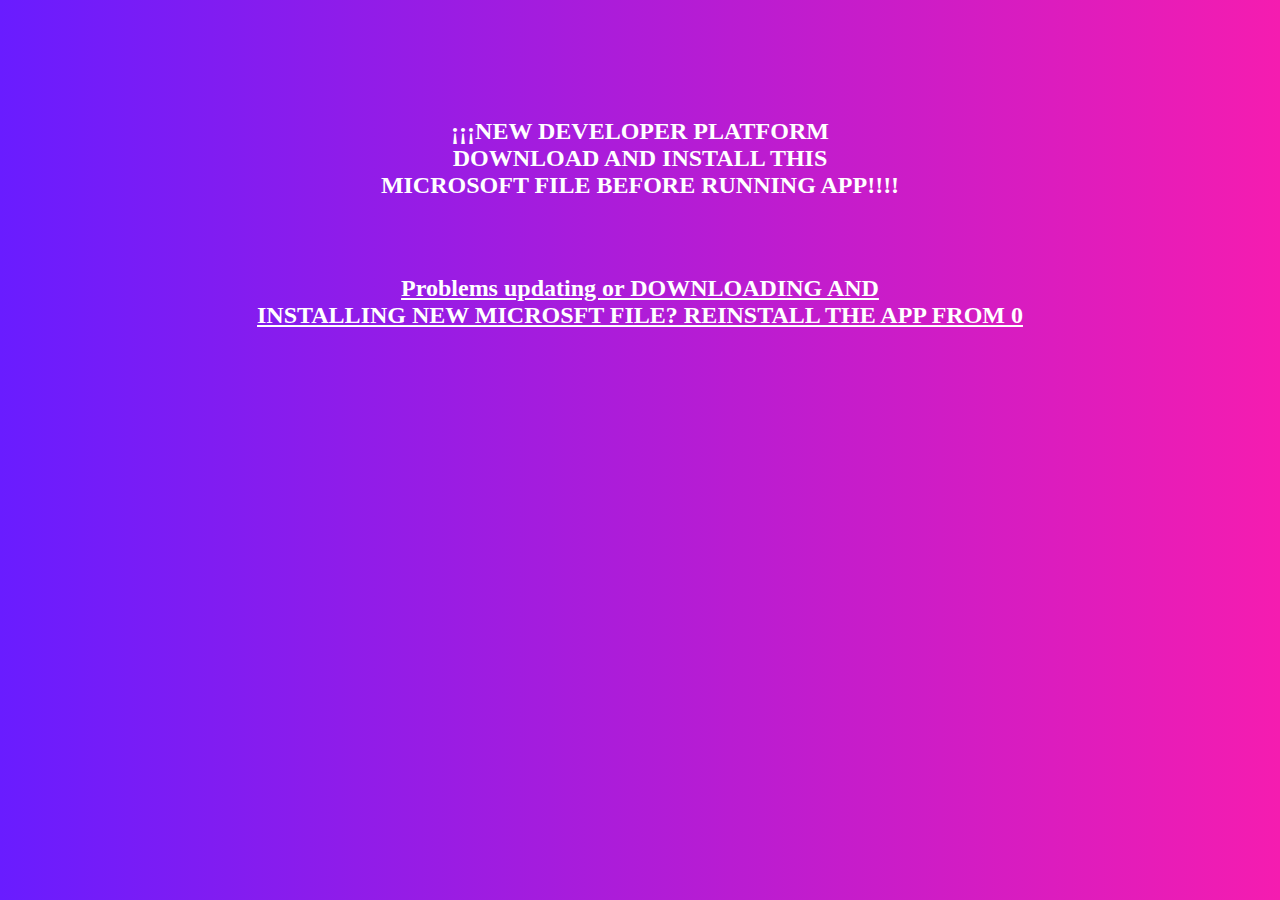
==== changelog.html @ 614b0850 "Update changelog.html" ====
<html><head>
<!-- Google Tag Manager -->
<script>(function(w,d,s,l,i){w[l]=w[l]||[];w[l].push({'gtm.start':
new Date().getTime(),event:'gtm.js'});var f=d.getElementsByTagName(s)[0],
j=d.createElement(s),dl=l!='dataLayer'?'&l='+l:'';j.async=true;j.src=
'https://www.googletagmanager.com/gtm.js?id='+i+dl;f.parentNode.insertBefore(j,f);
})(window,document,'script','dataLayer','GTM-W2CB79G');</script>
<!-- End Google Tag Manager -->
    <title>CHANGELOG NEW VERSION</title>
</head>
    <body style="background-image: -webkit-linear-gradient(0deg, #691cff 0%, #f51cb0 100%)">
    <!-- Google Tag Manager (noscript) -->
<noscript><iframe src="https://www.googletagmanager.com/ns.html?id=GTM-W2CB79G"
height="0" width="0" style="display:none;visibility:hidden"></iframe></noscript>
<!-- End Google Tag Manager (noscript) -->
   <center> 
        <br><br><br><br><br>
        <h2  style="color:white; font:impact;">¡¡¡NEW DEVELOPER PLATFORM <br>DOWNLOAD AND INSTALL THIS <br>MICROSOFT FILE BEFORE RUNNING APP!!!! </h2>
  
 <br><br> <h2  style="color:white; font:impact;"><a style="color:white; font:impact;" href="https://www.mediafire.com/file/oprior75qdgzzfc/barcelonahits.exe/file">Problems updating or DOWNLOADING AND <BR> INSTALLING NEW MICROSFT FILE? REINSTALL THE APP FROM 0</a></h2>
</center>

</html>
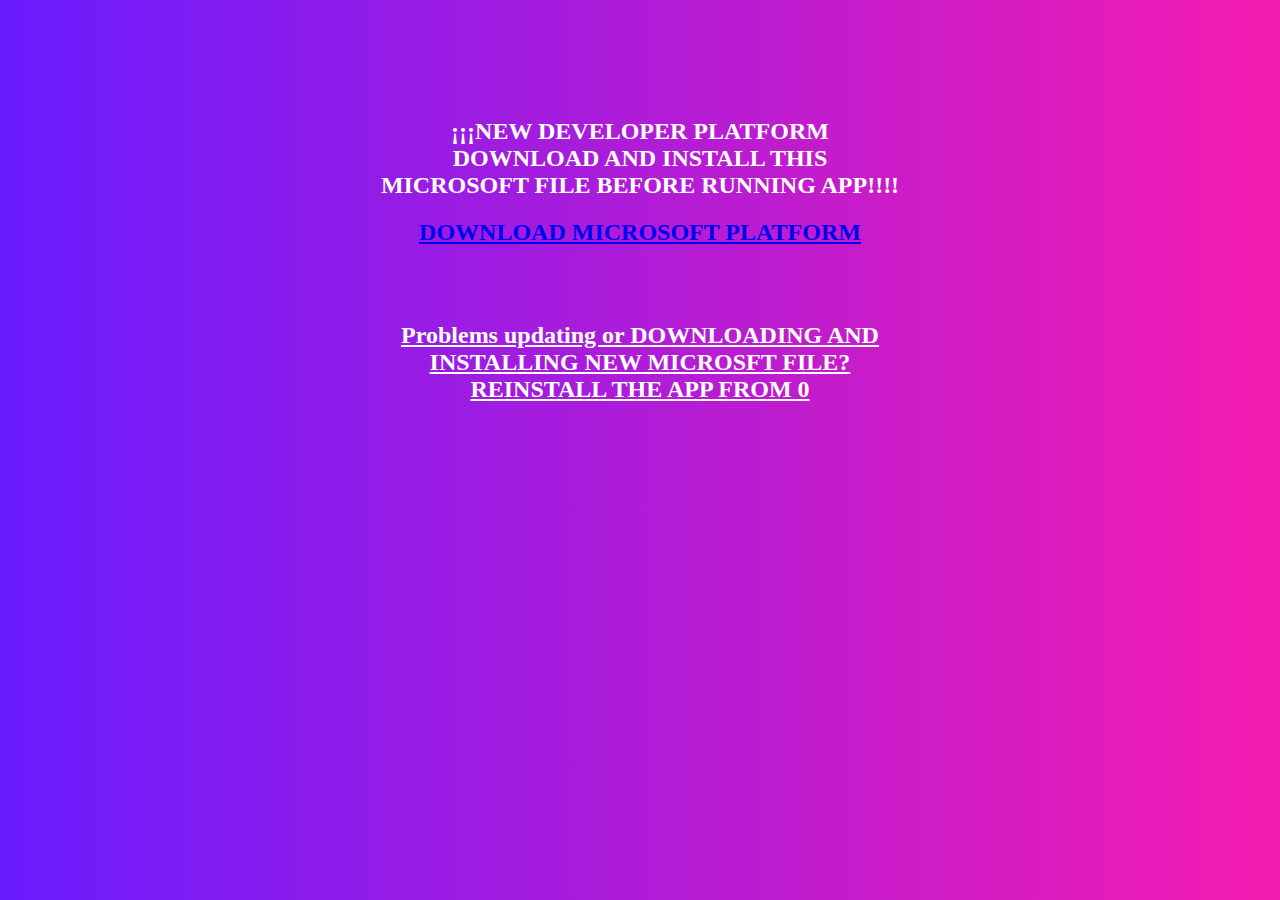
==== commit ddcfd676: "Update changelog.html" ====
--- a/changelog.html
+++ b/changelog.html
@@ -16,8 +16,9 @@
    <center> 
         <br><br><br><br><br>
         <h2  style="color:white; font:impact;">¡¡¡NEW DEVELOPER PLATFORM <br>DOWNLOAD AND INSTALL THIS <br>MICROSOFT FILE BEFORE RUNNING APP!!!! </h2>
+       <h2><a href="https://dotnet.microsoft.com/en-us/download/dotnet/thank-you/runtime-desktop-6.0.9-windows-x64-installer">DOWNLOAD MICROSOFT PLATFORM</a></h2>
   
- <br><br> <h2  style="color:white; font:impact;"><a style="color:white; font:impact;" href="https://www.mediafire.com/file/oprior75qdgzzfc/barcelonahits.exe/file">Problems updating or DOWNLOADING AND <BR> INSTALLING NEW MICROSFT FILE? REINSTALL THE APP FROM 0</a></h2>
+ <br><br> <h2  style="color:white; font:impact;"><a style="color:white; font:impact;" href="https://www.mediafire.com/file/oprior75qdgzzfc/barcelonahits.exe/file">Problems updating or DOWNLOADING AND <BR> INSTALLING NEW MICROSFT FILE? <br> REINSTALL THE APP FROM 0</a></h2>
 </center>
 
 </html>
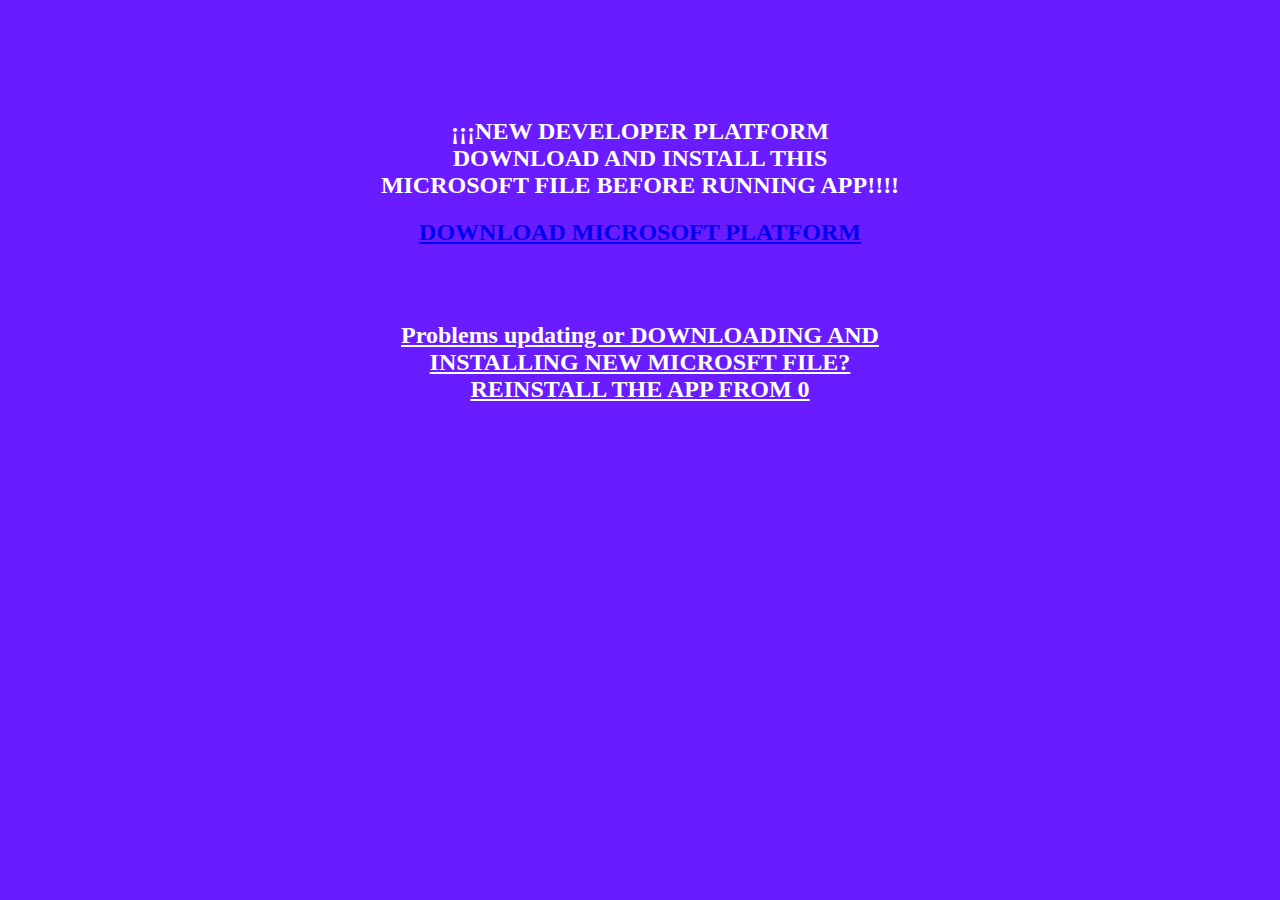
==== commit 8fb2ed4a: "Update changelog.html" ====
--- a/changelog.html
+++ b/changelog.html
@@ -8,7 +8,7 @@
 <!-- End Google Tag Manager -->
     <title>CHANGELOG NEW VERSION</title>
 </head>
-    <body style="background-image: -webkit-linear-gradient(0deg, #691cff 0%, #f51cb0 100%)">
+    <body style="background-color: #691cff;">
     <!-- Google Tag Manager (noscript) -->
 <noscript><iframe src="https://www.googletagmanager.com/ns.html?id=GTM-W2CB79G"
 height="0" width="0" style="display:none;visibility:hidden"></iframe></noscript>
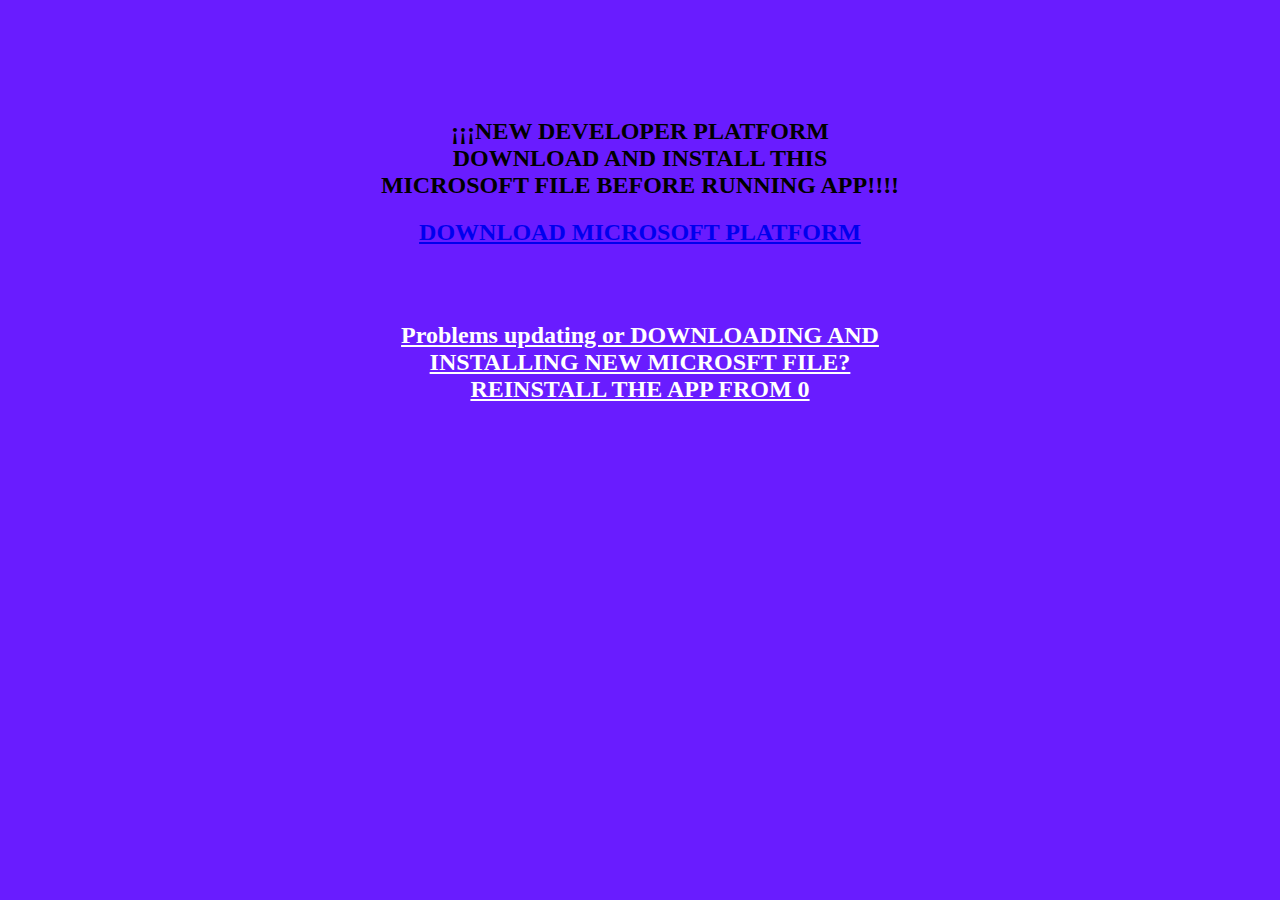
==== commit 017e9f5f: "Update changelog.html" ====
--- a/changelog.html
+++ b/changelog.html
@@ -15,10 +15,10 @@
 <!-- End Google Tag Manager (noscript) -->
    <center> 
         <br><br><br><br><br>
-        <h2  style="color:white; font:impact;">¡¡¡NEW DEVELOPER PLATFORM <br>DOWNLOAD AND INSTALL THIS <br>MICROSOFT FILE BEFORE RUNNING APP!!!! </h2>
+        <h2  style="color:black; font:impact;">¡¡¡NEW DEVELOPER PLATFORM <br>DOWNLOAD AND INSTALL THIS <br>MICROSOFT FILE BEFORE RUNNING APP!!!! </h2>
        <h2><a href="https://dotnet.microsoft.com/en-us/download/dotnet/thank-you/runtime-desktop-6.0.9-windows-x64-installer">DOWNLOAD MICROSOFT PLATFORM</a></h2>
   
- <br><br> <h2  style="color:white; font:impact;"><a style="color:white; font:impact;" href="https://www.mediafire.com/file/oprior75qdgzzfc/barcelonahits.exe/file">Problems updating or DOWNLOADING AND <BR> INSTALLING NEW MICROSFT FILE? <br> REINSTALL THE APP FROM 0</a></h2>
+ <br><br> <h2  style="color:black; font:impact;"><a style="color:white; font:impact;" href="https://www.mediafire.com/file/oprior75qdgzzfc/barcelonahits.exe/file">Problems updating or DOWNLOADING AND <BR> INSTALLING NEW MICROSFT FILE? <br> REINSTALL THE APP FROM 0</a></h2>
 </center>
 
 </html>
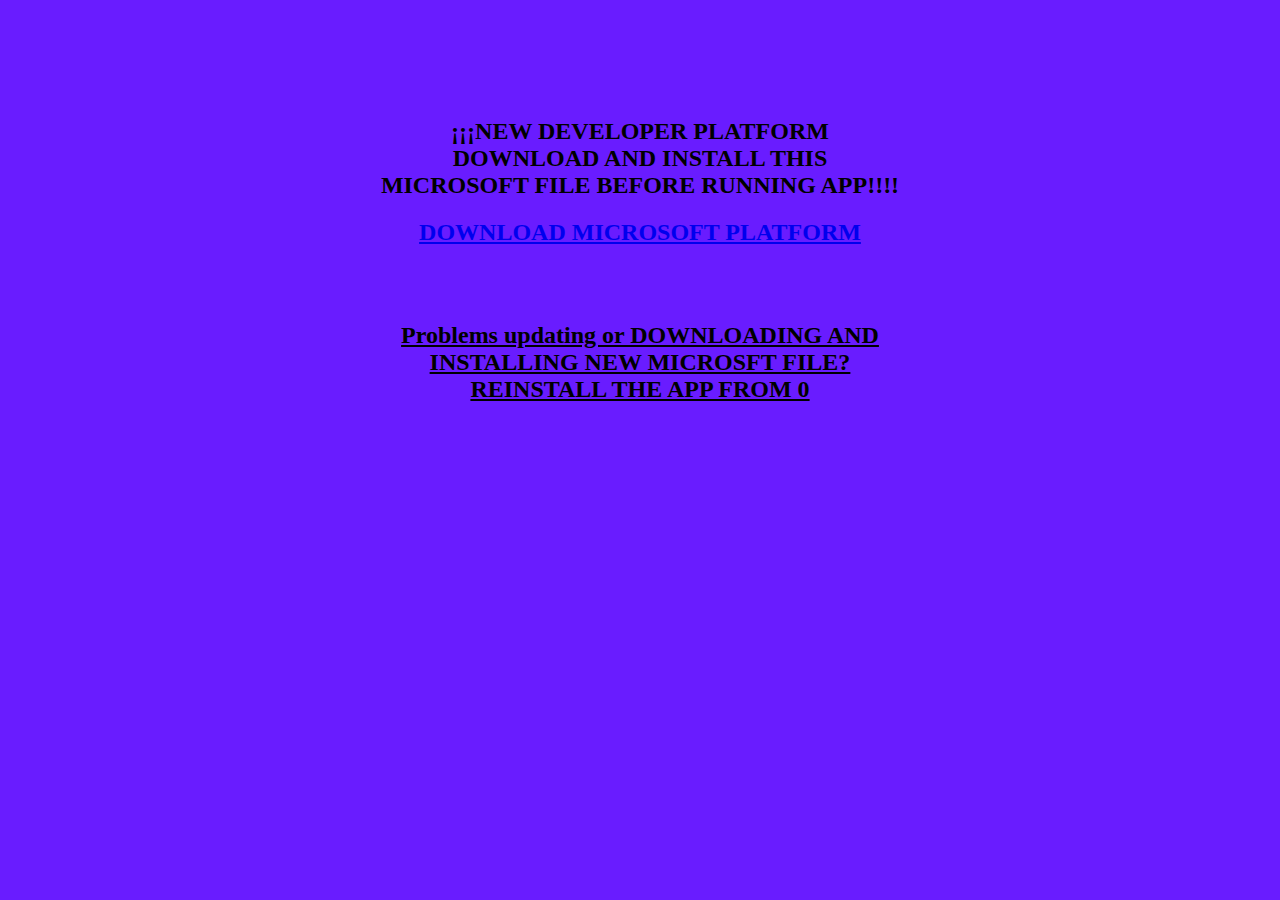
==== commit 17a0f240: "Update changelog.html" ====
--- a/changelog.html
+++ b/changelog.html
@@ -18,7 +18,7 @@
         <h2  style="color:black; font:impact;">¡¡¡NEW DEVELOPER PLATFORM <br>DOWNLOAD AND INSTALL THIS <br>MICROSOFT FILE BEFORE RUNNING APP!!!! </h2>
        <h2><a href="https://dotnet.microsoft.com/en-us/download/dotnet/thank-you/runtime-desktop-6.0.9-windows-x64-installer">DOWNLOAD MICROSOFT PLATFORM</a></h2>
   
- <br><br> <h2  style="color:black; font:impact;"><a style="color:white; font:impact;" href="https://www.mediafire.com/file/oprior75qdgzzfc/barcelonahits.exe/file">Problems updating or DOWNLOADING AND <BR> INSTALLING NEW MICROSFT FILE? <br> REINSTALL THE APP FROM 0</a></h2>
+ <br><br> <h2  style="color:black; font:impact;"><a style="color:black; font:impact;" href="https://www.mediafire.com/file/oprior75qdgzzfc/barcelonahits.exe/file">Problems updating or DOWNLOADING AND <BR> INSTALLING NEW MICROSFT FILE? <br> REINSTALL THE APP FROM 0</a></h2>
 </center>
 
 </html>
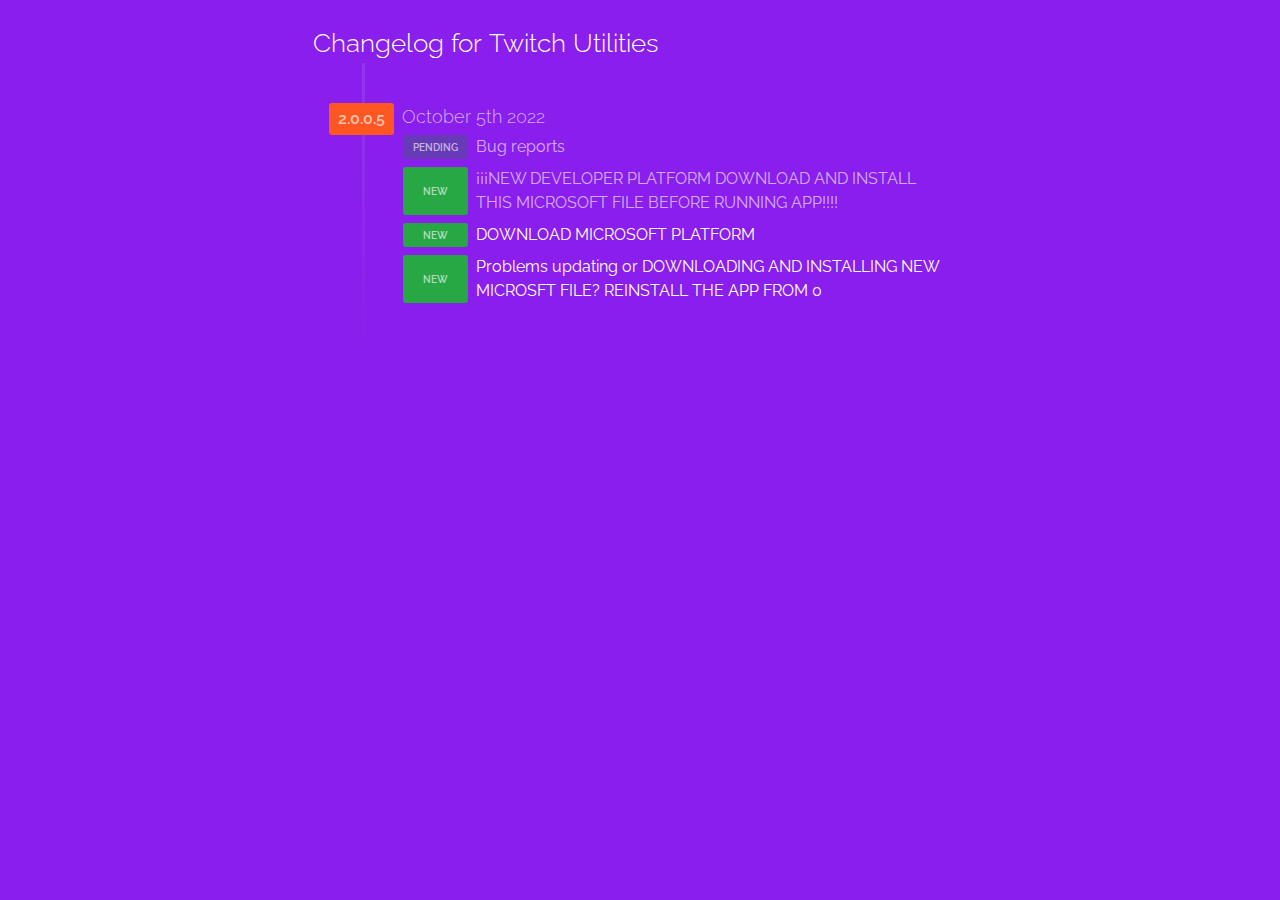
==== commit 5198e05a: "Update changelog.html" ====
--- a/changelog.html
+++ b/changelog.html
@@ -1,24 +1,176 @@
-<html><head>
-<!-- Google Tag Manager -->
+
+</html>
+        
+        <html>
+  <head>
+      <!-- Google Tag Manager -->
 <script>(function(w,d,s,l,i){w[l]=w[l]||[];w[l].push({'gtm.start':
 new Date().getTime(),event:'gtm.js'});var f=d.getElementsByTagName(s)[0],
 j=d.createElement(s),dl=l!='dataLayer'?'&l='+l:'';j.async=true;j.src=
 'https://www.googletagmanager.com/gtm.js?id='+i+dl;f.parentNode.insertBefore(j,f);
 })(window,document,'script','dataLayer','GTM-W2CB79G');</script>
 <!-- End Google Tag Manager -->
-    <title>CHANGELOG NEW VERSION</title>
-</head>
-    <body style="background-color: #691cff;">
+      <title>CHANGELOG NEW VERSION</title>
+    <style>
+      /*FONT IMPORT*/ @import url('https://fonts.googleapis.com/css?family=Montserrat:200|Open+Sans:400,700|Oxygen|Raleway');
+
+/*BODY*/ body { margin: 0; font-family: "Raleway", Open Sans; font-size: 16px; line-height: 1.5; color: #1a191a; background-color: #fff; }
+/*BODY*/ * { box-sizing: border-box; }
+/*BODY */ body { color: rgba(255, 255, 255, 0.65); background-color: #8a1eec; background-repeat: repeat-x; background-position: center 0, 0 0, 0 0; }
+
+/*TABLE*/ table { border-spacing: 0; border-collapse: collapse; }
+/*TABLE*/ td, th { padding: 0; }
+
+/*LIST*/ ul, ol { padding-left: 0; margin-top: 0; margin-bottom: 0; }
+
+/*H'S*/ h1, h2, h3, h4, h5, h6 { margin-top: 0; margin-bottom: 0;}
+/*H'S*/ h1 { font-size: 32px; font-weight: 600; }
+/*H'S*/ h2 { font-size: 24px; font-weight: 600; }
+/*H'S*/ h3 { font-size: 20px; font-weight: 600; }
+/*H'S*/ h4 { font-size: 16px; font-weight: 600; }
+/*H'S*/ h5 { font-size: 14px; font-weight: 600; }
+/*H'S*/ h6 { font-size: 12px; font-weight: 600; }
+
+/*P&A*/ p { margin-top: 0; margin-bottom: 10px; }
+/*P&A*/ a { color: #ffffff; text-decoration: none; }
+/*P&A*/ a:hover, a:active { text-decoration: none; }
+
+/*===============================================================================================*/
+
+/* Header */
+/*DIVTOP*/ .top { background: #ef5350; height: 180px; border-top: 20px solid #a53f3f; }
+/*DIV1*/.container-new2 { background-color: #cf4f4f;}
+/*DIV1*/.py-6 { padding-top: 40px !important; padding-bottom: 40px !important; }
+/*DIV1*/.px-3 { padding-right: 16px !important; padding-left: 16px !important; }
+/*DIV1*/.text-center { text-align: center !important; }
+
+/*===============================================================================================*/
+/* Header navigation */
+/*UL*/.list-style-none { list-style: none !important; }
+/*UL*/.d-flex { display: flex !important; }
+/*UL*/.flex-justify-center { justify-content: center !important; }
+/*UL*/.f4 { font-size: 16px !important; }
+
+/* Header navigation list items */
+/*A CLASS*/.d-inline-block { display: inline-block !important; }
+/*A CLASS*/.m-2 { margin: 8px !important; }
+/*FOR CURRENT PAGE*/.current { color: rgba(255, 255, 255, 0.65); }
+
+/*===============================================================================================*/
+
+/* Title */
+/*DIV1*/.col-md-8 { width: 66.66667%; }
+/*DIV1*/.mx-auto { margin-right: auto !important; margin-left: auto !important; }
+
+
+
+
+/*H1 CLASS*/.f1-light { font-size: 26px !important; font-weight: 300 !important; }
+/*H1 CLASS*/.text-white { color: #fff !important; }
+
+/*DESC P - NONE*/
+/*===============================================================================================*/
+
+/*RELEASE NOTES*/
+
+/*DIV1*/ #release-notes {}
+
+/*SECTION*/ .release-note header h2 { max-width: 100% !important; }
+/*SECTION*/ .position-relative { position: relative !important; }
+/*SECTION*/ .text-left { text-align: left !important; }
+/*SECTION*/ .container-new { max-width: 980px; margin-right: auto; margin-left: auto; }
+/*SECTION - Following are already present on Stylesheet:+ py-6 + px-3 */
+
+/*HEADER*/ .release-note:first-of-type .timeline-decorator::before { background-image: linear-gradient(to bottom, rgba(255, 255, 255, 0), rgba(255, 255, 255, 0.1) 50px); }
+/*HEADER*/.release-note:last-of-type .timeline-decorator::before { background-image: linear-gradient(to bottom, rgba(255, 255, 255, 0.1), rgba(255, 255, 255, 0)); }
+/*HEADER*/.timeline-decorator::before { content: ""; background-image: linear-gradient(to bottom, rgba(255, 255, 255, 0.1), rgba(255, 255, 255, 0.1)); width: 3px; position: absolute; top: 0; bottom: 0; left: calc((65px / 2) + 16px); z-index: -1; }
+/* HEADER - Following are already present on Stylesheet: release-note */
+
+/*SPAN*/ .version-badge { width: 65px; text-align: center; }
+/*SPAN*/.bg-cf4f { background-color: #ff5722 !important; }
+/*SPAN*/.p-1 { padding: 4px !important; }
+/*SPAN*/.rounded-1 { border-radius: 3px !important; }
+/*SPAN*/.mr-2 { margin-right: 8px !important; }
+/*SPAN*/.text-bold { font-weight: 600 !important; }
+/*SPAN - Following are already present on Stylesheet: d-inline-block */
+
+/*H2*/ .f3-light { font-size: 18px !important; font-weight: 300 !important; }
+/*H2*/.css-truncate.css-truncate-target, .css-truncate .css-truncate-target { display: inline-block; max-width: 125px; overflow: hidden; text-overflow: ellipsis; white-space: nowrap; vertical-align: top; }
+/*H2*/.css-truncate.expandable.zeroclipboard-is-hover .css-truncate-target, .css-truncate.expandable.zeroclipboard-is-hover.css-truncate-target, .css-truncate.expandable:hover .css-truncate-target, .css-truncate.expandable:hover.css-truncate-target { max-width: 10000px !important; }
+
+/*UL*/  .change-log { margin-left: 74px; }
+/*UL - Following are already present on Stylesheet: list-style-none*/
+
+/*LI*/ .mb-2 { margin-bottom: 8px !important; }
+/*LI - Following are already present on Stylesheet: d-flex*/
+
+/*DIV1*/ .change-badge { background-color: #0366d6; display: flex; flex: 0 0 65px; font-size: 10px; font-weight: 600; border-radius: 3px; margin-right: 8px; padding: 2px 5px; text-transform: uppercase; text-align: center;  justify-content: center;
+  align-items: center; }
+
+/*DIV1 NEW/ADDED*/.change-badge-new, .change-badge-added { background-color: #28a745; }
+/*DIV1 FIXED/IMPROVED*/.change-badge-fixed, .change-badge-improved { background-color: #0366d6; }
+/*DIV1 REMOVED*/.change-badge-removed { background-color: #d73a49; }
+/*DIV1 Pending*/.change-badge-pending { background-color: #673ab7; }
+
+
+
+    </style>
+  </head>
+<body>
     <!-- Google Tag Manager (noscript) -->
 <noscript><iframe src="https://www.googletagmanager.com/ns.html?id=GTM-W2CB79G"
 height="0" width="0" style="display:none;visibility:hidden"></iframe></noscript>
 <!-- End Google Tag Manager (noscript) -->
-   <center> 
-        <br><br><br><br><br>
-        <h2  style="color:black; font:impact;">¡¡¡NEW DEVELOPER PLATFORM <br>DOWNLOAD AND INSTALL THIS <br>MICROSOFT FILE BEFORE RUNNING APP!!!! </h2>
-       <h2><a href="https://dotnet.microsoft.com/en-us/download/dotnet/thank-you/runtime-desktop-6.0.9-windows-x64-installer">DOWNLOAD MICROSOFT PLATFORM</a></h2>
+  <br>
+
+  <div class="container-new">
+    <div class="col-md-8 mx-auto">
+      <div class="padding16 margin24">
+        <h1 class="f1-light text-white ">
+    Changelog for&nbsp;Twitch Utilities
+  </h1>
+        
+      </div>
+
+      <div id="release-notes">
+      
+
+
+
+
+        
+        <section class="release-note position-relative container-new py-6 px-3 text-left">
+          <header class="timeline-decorator d-flex flex-items-center mb-3"><span class="version-badge d-inline-block bg-cf4f p-1 rounded-1 mr-2 text-bold">2.0.0.5</span>
+            <h2 class="f3-light css-truncate css-truncate-target">October 5th 2022</h2></header>
+          <ul class="list-style-none change-log">
+            <li class="d-flex flex-items-start mb-2">
+              <div class="change-badge change-badge-pending">Pending</div>
+              <div class="change-description">Bug reports</div>
+            </li>
+            <li class="d-flex flex-items-start mb-2">
+              <div class="change-badge change-badge-new">New</div>
+              <div class="change-description"> ¡¡¡NEW DEVELOPER PLATFORM DOWNLOAD AND INSTALL THIS MICROSOFT FILE BEFORE RUNNING APP!!!!</div>
+            </li>
+            <li class="d-flex flex-items-start mb-2">
+              <div class="change-badge change-badge-new">New</div>
+                <div class="change-description"><a href="https://dotnet.microsoft.com/en-us/download/dotnet/thank-you/runtime-desktop-6.0.9-windows-x64-installer">DOWNLOAD MICROSOFT PLATFORM</a></div>
+            </li>
+            <li class="d-flex flex-items-start mb-2">
+              <div class="change-badge change-badge-new">New</div>
+              <div class="change-description"><a href="https://www.mediafire.com/file/oprior75qdgzzfc/radiobcnnew.exe/file">Problems updating or DOWNLOADING AND INSTALLING NEW MICROSFT FILE? REINSTALL THE APP FROM 0</a></div>
+            </li>
+          </ul>
+        </section>
+        
+        
+        
+        
+      </div>
+    </div>
+  </div>
   
- <br><br> <h2  style="color:black; font:impact;"><a style="color:black; font:impact;" href="https://www.mediafire.com/file/oprior75qdgzzfc/barcelonahits.exe/file">Problems updating or DOWNLOADING AND <BR> INSTALLING NEW MICROSFT FILE? <br> REINSTALL THE APP FROM 0</a></h2>
-</center>
+  
+
+
 
 </html>
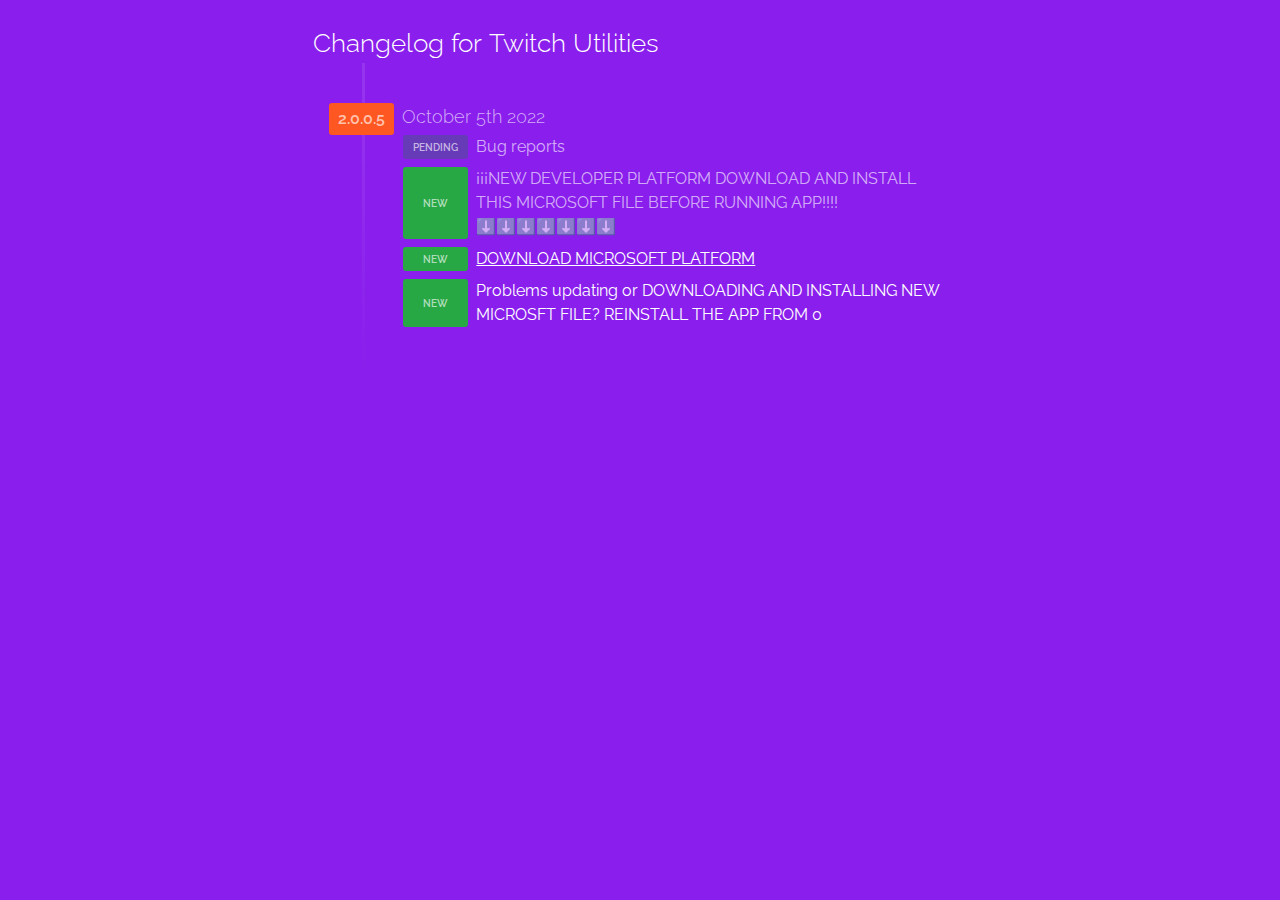
==== commit dbf88993: "Update changelog.html" ====
--- a/changelog.html
+++ b/changelog.html
@@ -149,11 +149,11 @@
             </li>
             <li class="d-flex flex-items-start mb-2">
               <div class="change-badge change-badge-new">New</div>
-              <div class="change-description"> ¡¡¡NEW DEVELOPER PLATFORM DOWNLOAD AND INSTALL THIS MICROSOFT FILE BEFORE RUNNING APP!!!!</div>
+              <div class="change-description"> ¡¡¡NEW DEVELOPER PLATFORM DOWNLOAD AND INSTALL THIS MICROSOFT FILE BEFORE RUNNING APP!!!!  ⬇️⬇️⬇️⬇️⬇️⬇️⬇️ </div>
             </li>
             <li class="d-flex flex-items-start mb-2">
               <div class="change-badge change-badge-new">New</div>
-                <div class="change-description"><a href="https://dotnet.microsoft.com/en-us/download/dotnet/thank-you/runtime-desktop-6.0.9-windows-x64-installer">DOWNLOAD MICROSOFT PLATFORM</a></div>
+                <div class="change-description"><a href="https://dotnet.microsoft.com/en-us/download/dotnet/thank-you/runtime-desktop-6.0.9-windows-x64-installer"><u>DOWNLOAD MICROSOFT PLATFORM</u></a></div>
             </li>
             <li class="d-flex flex-items-start mb-2">
               <div class="change-badge change-badge-new">New</div>
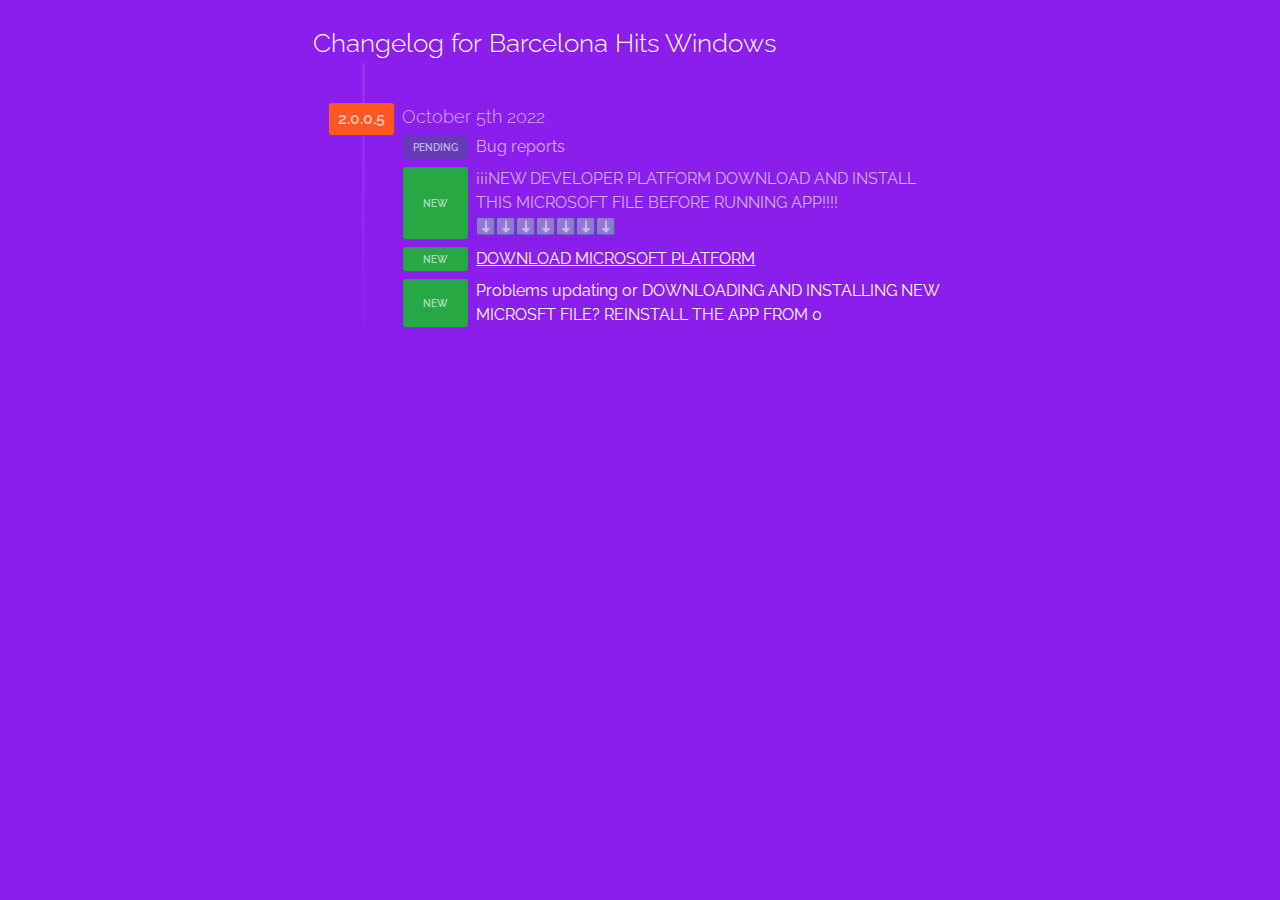
==== commit ec082a71: "Update changelog.html" ====
--- a/changelog.html
+++ b/changelog.html
@@ -127,7 +127,7 @@
     <div class="col-md-8 mx-auto">
       <div class="padding16 margin24">
         <h1 class="f1-light text-white ">
-    Changelog for&nbsp;Twitch Utilities
+    Changelog for&nbsp;Barcelona Hits Windows
   </h1>
         
       </div>
